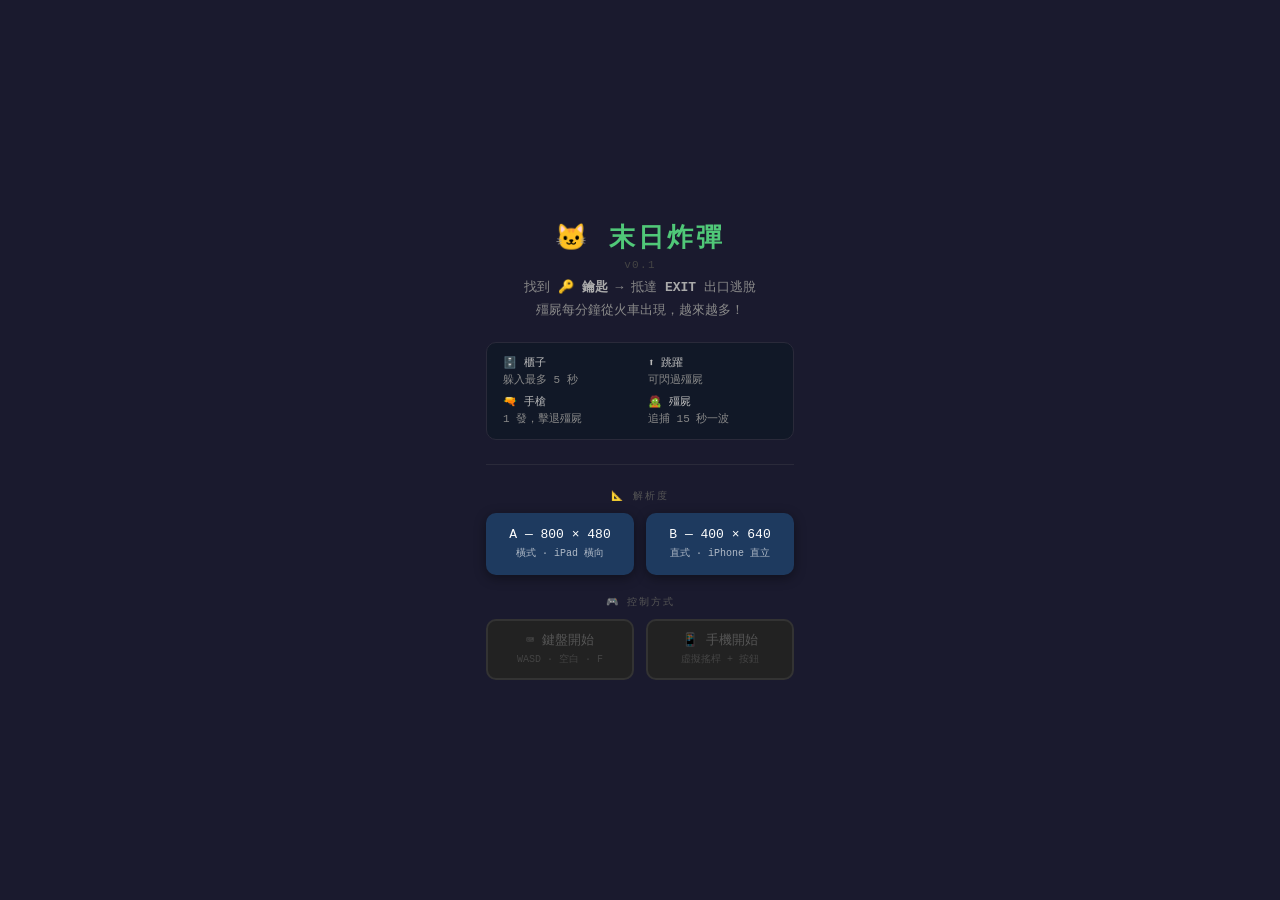
==== index.html @ 0a168c42 "Initial commit: 末日炸彈 v0.1 (based on z_train v4.9) Co-Authored-By: Claude Sonnet 5.5 <noreply@anthrop" ====
<!DOCTYPE html>
<html lang="zh-TW">
<head>
  <meta charset="UTF-8"/>
  <meta http-equiv="X-UA-Compatible" content="IE=edge"/>
  <meta name="viewport" content="width=device-width,initial-scale=1.0,maximum-scale=1.0,user-scalable=no"/>
  <meta name="color-scheme" content="light"/>
  <title>末日炸彈 v0.1</title>
  <style>
    *{margin:0;padding:0;box-sizing:border-box;}
    html,body{
      min-height:100vh;
      background:#1a1a2e;
      display:flex;flex-direction:column;
      align-items:center;justify-content:center;
      font-family:'Courier New',monospace;
      touch-action:manipulation;
      user-select:none;-webkit-user-select:none;
    }

    .screen{
      display:flex;flex-direction:column;
      align-items:center;gap:20px;
      padding:28px 24px;
      width:100%;max-width:420px;
    }

    /* ── Title ── */
    .title-wrap{text-align:center;}
    h1{color:#50c878;font-size:26px;letter-spacing:.12em;}
    .version{color:#444;font-size:11px;letter-spacing:.12em;margin-top:4px;}
    .tagline{
      color:#888;font-size:13px;line-height:1.75;
      text-align:center;max-width:320px;
      margin-top:6px;
    }
    .tagline b{color:#aaa;}

    hr{width:100%;border:none;border-top:1px solid #2a2a3a;margin:4px 0;}

    /* ── Sections ── */
    .section{
      display:flex;flex-direction:column;
      align-items:center;gap:10px;width:100%;
    }
    .section-label{
      font-size:10px;letter-spacing:.18em;color:#555;
      text-transform:uppercase;
    }
    .btn-row{
      display:flex;gap:12px;justify-content:center;flex-wrap:wrap;width:100%;
    }

    /* ── Buttons ── */
    .pick-btn{
      padding:11px 18px;border:none;border-radius:10px;
      font-family:'Courier New',monospace;font-size:13px;
      cursor:pointer;color:#fff;
      box-shadow:0 3px 12px rgba(0,0,0,.4);
      transition:transform .1s,background .12s,outline .1s;
      min-width:148px;text-align:center;line-height:1.45;
      border:2px solid transparent;
    }
    .pick-btn small{display:block;font-size:10px;opacity:.65;margin-top:2px;}
    .pick-btn:active{transform:scale(.92);}

    /* resolution */
    .pick-btn.res{background:#1e3a5f;}
    .pick-btn.res:hover{background:#2471a3;}
    .pick-btn.res.sel{
      background:#1a5276;
      border-color:#50c878;
      box-shadow:0 0 0 3px rgba(80,200,120,.25);
    }

    /* control mode */
    .pick-btn.kb {background:#1e3a5f;}
    .pick-btn.kb:hover{background:#2471a3;}
    .pick-btn.mob{background:#1a4731;}
    .pick-btn.mob:hover{background:#27ae60;}
    .pick-btn.kb:disabled,
    .pick-btn.mob:disabled{
      background:#222;color:#555;
      border-color:#333;cursor:default;
      box-shadow:none;
    }

    /* ── How to play ── */
    .how-to{
      background:#111827;border:1px solid #2a2a3a;border-radius:10px;
      padding:12px 16px;width:100%;
      display:grid;grid-template-columns:1fr 1fr;gap:6px 16px;
    }
    .how-to-item{
      font-size:11px;color:#888;line-height:1.5;
    }
    .how-to-item span{color:#bbb;}
  </style>
</head>
<body>
<div class="screen">

  <!-- Title -->
  <div class="title-wrap">
    <h1>🐱 末日炸彈</h1>
    <div class="version">v0.1</div>
    <p class="tagline">
      找到 <b>🔑 鑰匙</b> → 抵達 <b>EXIT</b> 出口逃脫<br>
      殭屍每分鐘從火車出現，越來越多！
    </p>
  </div>

  <!-- How to play -->
  <div class="how-to">
    <div class="how-to-item"><span>🗄️ 櫃子</span><br>躲入最多 5 秒</div>
    <div class="how-to-item"><span>⬆️ 跳躍</span><br>可閃過殭屍</div>
    <div class="how-to-item"><span>🔫 手槍</span><br>1 發，擊退殭屍</div>
    <div class="how-to-item"><span>🧟 殭屍</span><br>追捕 15 秒一波</div>
  </div>

  <hr/>

  <!-- Resolution -->
  <div class="section">
    <div class="section-label">📐 解析度</div>
    <div class="btn-row">
      <button class="pick-btn res" id="btn-resA" onclick="selectRes('A')">
        A — 800 × 480
        <small>橫式 · iPad 橫向</small>
      </button>
      <button class="pick-btn res" id="btn-resB" onclick="selectRes('B')">
        B — 400 × 640
        <small>直式 · iPhone 直立</small>
      </button>
    </div>
  </div>

  <!-- Control mode -->
  <div class="section">
    <div class="section-label">🎮 控制方式</div>
    <div class="btn-row">
      <button class="pick-btn kb"  id="btn-kb"  onclick="go('kb')"  disabled>
        ⌨️ 鍵盤開始
        <small>WASD · 空白 · F</small>
      </button>
      <button class="pick-btn mob" id="btn-mob" onclick="go('mob')" disabled>
        📱 手機開始
        <small>虛擬搖桿 + 按鈕</small>
      </button>
    </div>
  </div>

</div>

<script>
let _res = null;

function selectRes(r){
  _res = r;
  document.getElementById('btn-resA').classList.toggle('sel', r==='A');
  document.getElementById('btn-resB').classList.toggle('sel', r==='B');
  document.getElementById('btn-kb').disabled  = false;
  document.getElementById('btn-mob').disabled = false;
}

function go(mode){
  if(!_res) return;
  // Pass selection via URL params to index.html
  window.location.href = `game.html?res=${_res}&mode=${mode}`;
}
</script>
</body>
</html>
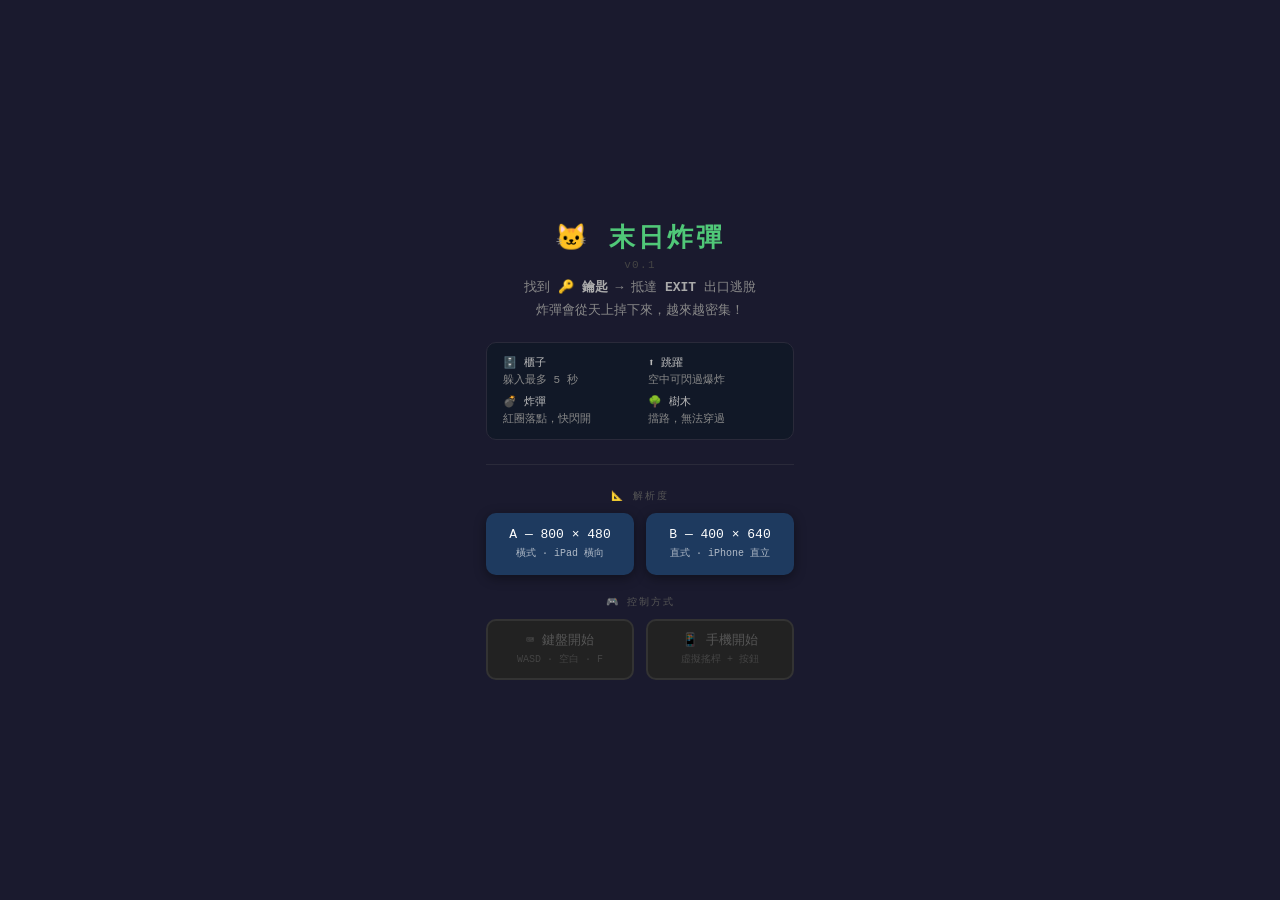
==== commit 8b803001: "Trees instead of walls, brighter map, falling bombs instead of zombies - walls -> sparse trees (trun" ====
--- a/index.html
+++ b/index.html
@@ -106,16 +106,16 @@
     <div class="version">v0.1</div>
     <p class="tagline">
       找到 <b>🔑 鑰匙</b> → 抵達 <b>EXIT</b> 出口逃脫<br>
-      殭屍每分鐘從火車出現，越來越多！
+      炸彈會從天上掉下來，越來越密集！
     </p>
   </div>
 
   <!-- How to play -->
   <div class="how-to">
     <div class="how-to-item"><span>🗄️ 櫃子</span><br>躲入最多 5 秒</div>
-    <div class="how-to-item"><span>⬆️ 跳躍</span><br>可閃過殭屍</div>
-    <div class="how-to-item"><span>🔫 手槍</span><br>1 發，擊退殭屍</div>
-    <div class="how-to-item"><span>🧟 殭屍</span><br>追捕 15 秒一波</div>
+    <div class="how-to-item"><span>⬆️ 跳躍</span><br>空中可閃過爆炸</div>
+    <div class="how-to-item"><span>💣 炸彈</span><br>紅圈落點，快閃開</div>
+    <div class="how-to-item"><span>🌳 樹木</span><br>擋路，無法穿過</div>
   </div>
 
   <hr/>
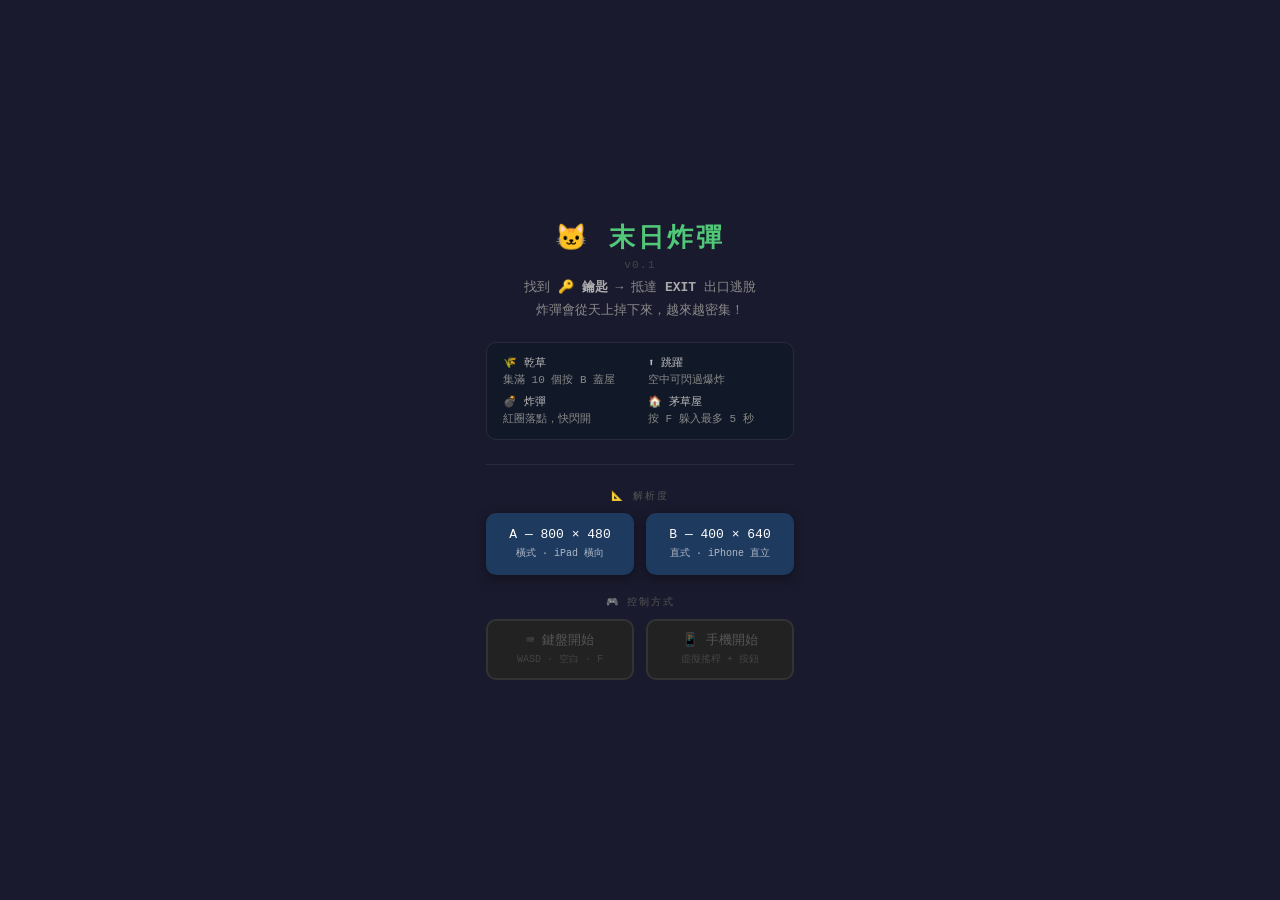
==== commit dfbcba59: "Grass ground, remove cabinets, add hay pickups and buildable thatched huts - grass ground with tufts" ====
--- a/index.html
+++ b/index.html
@@ -112,10 +112,10 @@
 
   <!-- How to play -->
   <div class="how-to">
-    <div class="how-to-item"><span>🗄️ 櫃子</span><br>躲入最多 5 秒</div>
+    <div class="how-to-item"><span>🌾 乾草</span><br>集滿 10 個按 B 蓋屋</div>
     <div class="how-to-item"><span>⬆️ 跳躍</span><br>空中可閃過爆炸</div>
     <div class="how-to-item"><span>💣 炸彈</span><br>紅圈落點，快閃開</div>
-    <div class="how-to-item"><span>🌳 樹木</span><br>擋路，無法穿過</div>
+    <div class="how-to-item"><span>🏠 茅草屋</span><br>按 F 躲入最多 5 秒</div>
   </div>
 
   <hr/>
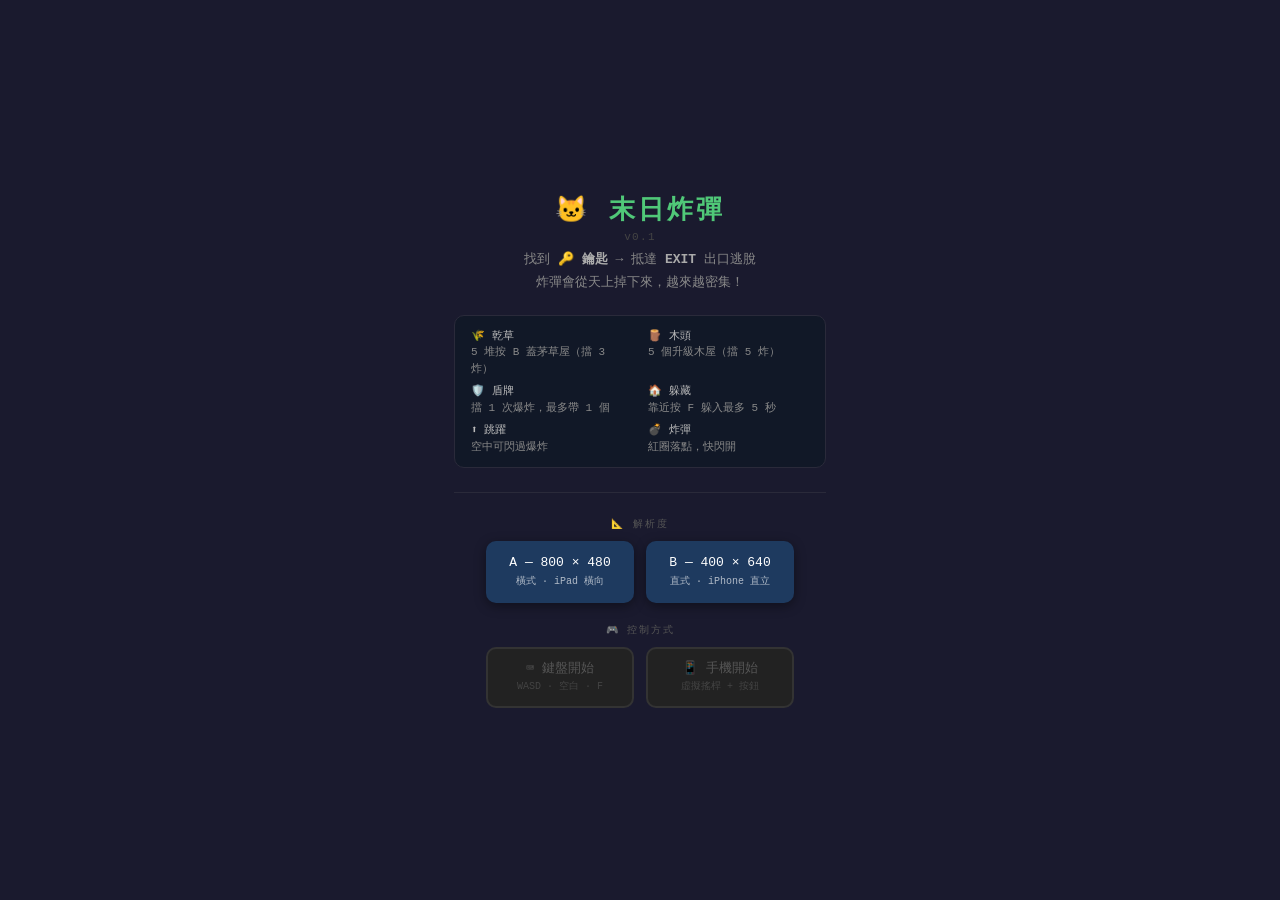
==== commit 0a080068: "Hut durability, wood + cabin upgrade, shield; hay per hut 10 -> 5 - 5 hay builds a thatched hut that" ====
--- a/index.html
+++ b/index.html
@@ -112,10 +112,12 @@
 
   <!-- How to play -->
   <div class="how-to">
-    <div class="how-to-item"><span>🌾 乾草</span><br>集滿 10 個按 B 蓋屋</div>
+    <div class="how-to-item"><span>🌾 乾草</span><br>5 堆按 B 蓋茅草屋（擋 3 炸）</div>
+    <div class="how-to-item"><span>🪵 木頭</span><br>5 個升級木屋（擋 5 炸）</div>
+    <div class="how-to-item"><span>🛡️ 盾牌</span><br>擋 1 次爆炸，最多帶 1 個</div>
+    <div class="how-to-item"><span>🏠 躲藏</span><br>靠近按 F 躲入最多 5 秒</div>
     <div class="how-to-item"><span>⬆️ 跳躍</span><br>空中可閃過爆炸</div>
     <div class="how-to-item"><span>💣 炸彈</span><br>紅圈落點，快閃開</div>
-    <div class="how-to-item"><span>🏠 茅草屋</span><br>按 F 躲入最多 5 秒</div>
   </div>
 
   <hr/>
@@ -166,7 +168,7 @@
 function go(mode){
   if(!_res) return;
   // Pass selection via URL params to index.html
-  window.location.href = `game.html?res=${_res}&mode=${mode}`;
+  window.location.href = `game.html?res=${_res}&mode=${mode}&v=20261122d`;
 }
 </script>
 </body>
